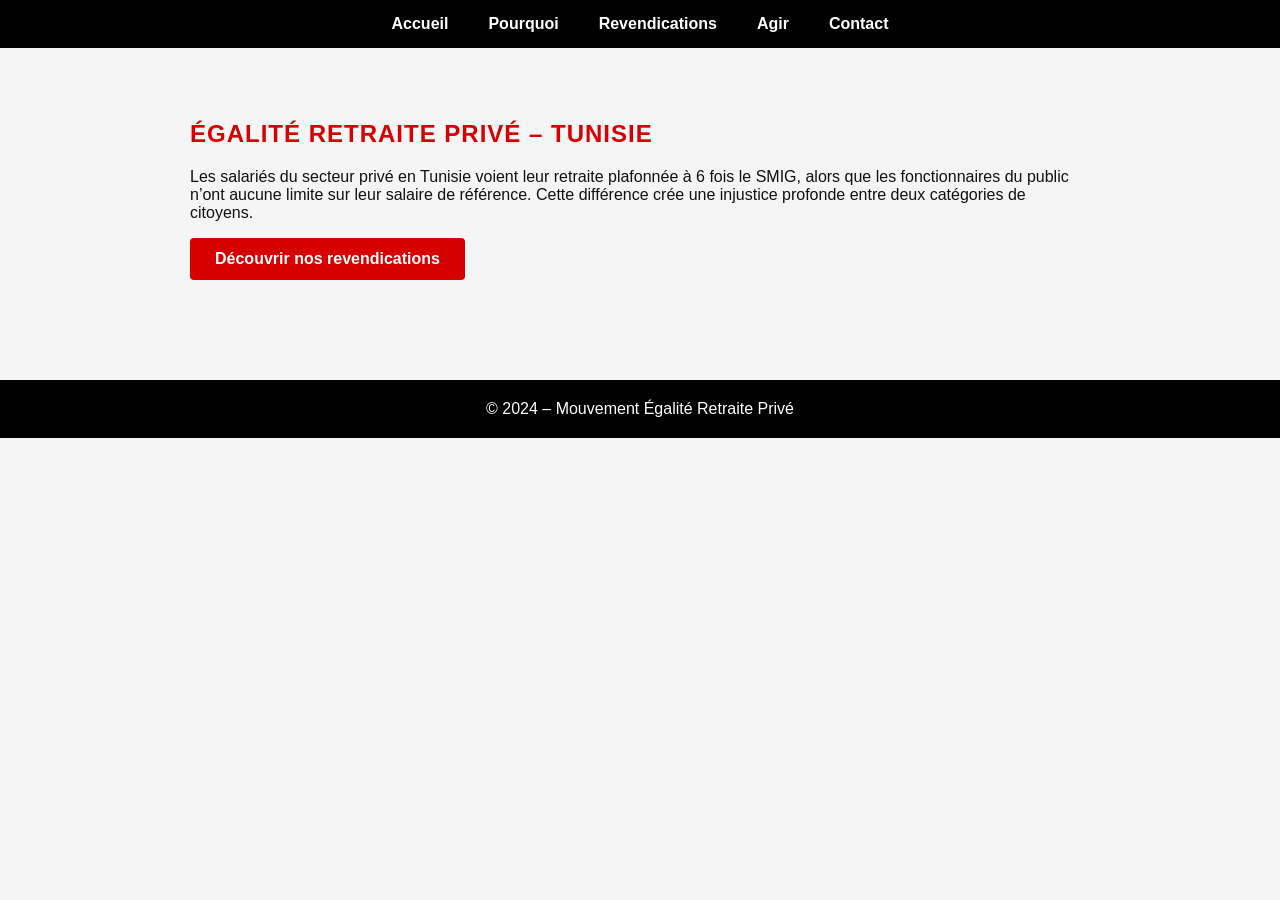
==== index.html @ 59d52c15 "Create index.html" ====
<!DOCTYPE html>
<html lang="fr">
<head>
    <meta charset="UTF-8">
    <title>Égalité Retraite Privé – Tunisie</title>
    <link rel="stylesheet" href="style.css">
</head>

<body>

<header>
    <nav>
        <a href="index.html">Accueil</a>
        <a href="pourquoi.html">Pourquoi</a>
        <a href="revendications.html">Revendications</a>
        <a href="agir.html">Agir</a>
        <a href="contact.html">Contact</a>
    </nav>
</header>

<section>
    <h1>Égalité Retraite Privé – Tunisie</h1>
    <p>
        Les salariés du secteur privé en Tunisie voient leur retraite plafonnée à 6 fois le SMIG,
        alors que les fonctionnaires du public n’ont aucune limite sur leur salaire de référence.
        Cette différence crée une injustice profonde entre deux catégories de citoyens.
    </p>

    <a class="btn" href="revendications.html">Découvrir nos revendications</a>
</section>

<footer>
    © 2024 – Mouvement Égalité Retraite Privé
</footer>

</body>
</html>
---- style.css ----
/* ----- STYLE GLOBAL ----- */

body {
    margin: 0;
    font-family: 'Montserrat', sans-serif;
    background: #f5f5f5;
    color: #111;
}

/* ----- MENU FIXE ----- */

header {
    background: #000;
    color: #fff;
    padding: 15px 0;
    position: fixed;
    top: 0;
    width: 100%;
    z-index: 1000;
}

nav {
    display: flex;
    justify-content: center;
    gap: 40px;
}

nav a {
    color: #fff;
    text-decoration: none;
    font-weight: 600;
}

nav a:hover {
    color: #D60000;
}

/* ----- SECTIONS ----- */

section {
    padding: 100px 20px 60px;
    max-width: 900px;
    margin: auto;
}

h1, h2 {
    color: #D60000;
    text-transform: uppercase;
    letter-spacing: 1px;
}

.black-section {
    background: #111;
    color: #fff;
    padding: 80px 20px;
}

.black-section h2 {
    color: #D60000;
}

/* ----- BOUTONS ----- */

.btn {
    display: inline-block;
    background: #D60000;
    color: #fff;
    padding: 12px 25px;
    text-decoration: none;
    border-radius: 4px;
    font-weight: bold;
}

.btn:hover {
    background: #b00000;
}

/* ----- FOOTER ----- */

footer {
    background: #000;
    color: #fff;
    text-align: center;
    padding: 20px;
    margin-top: 40px;
}
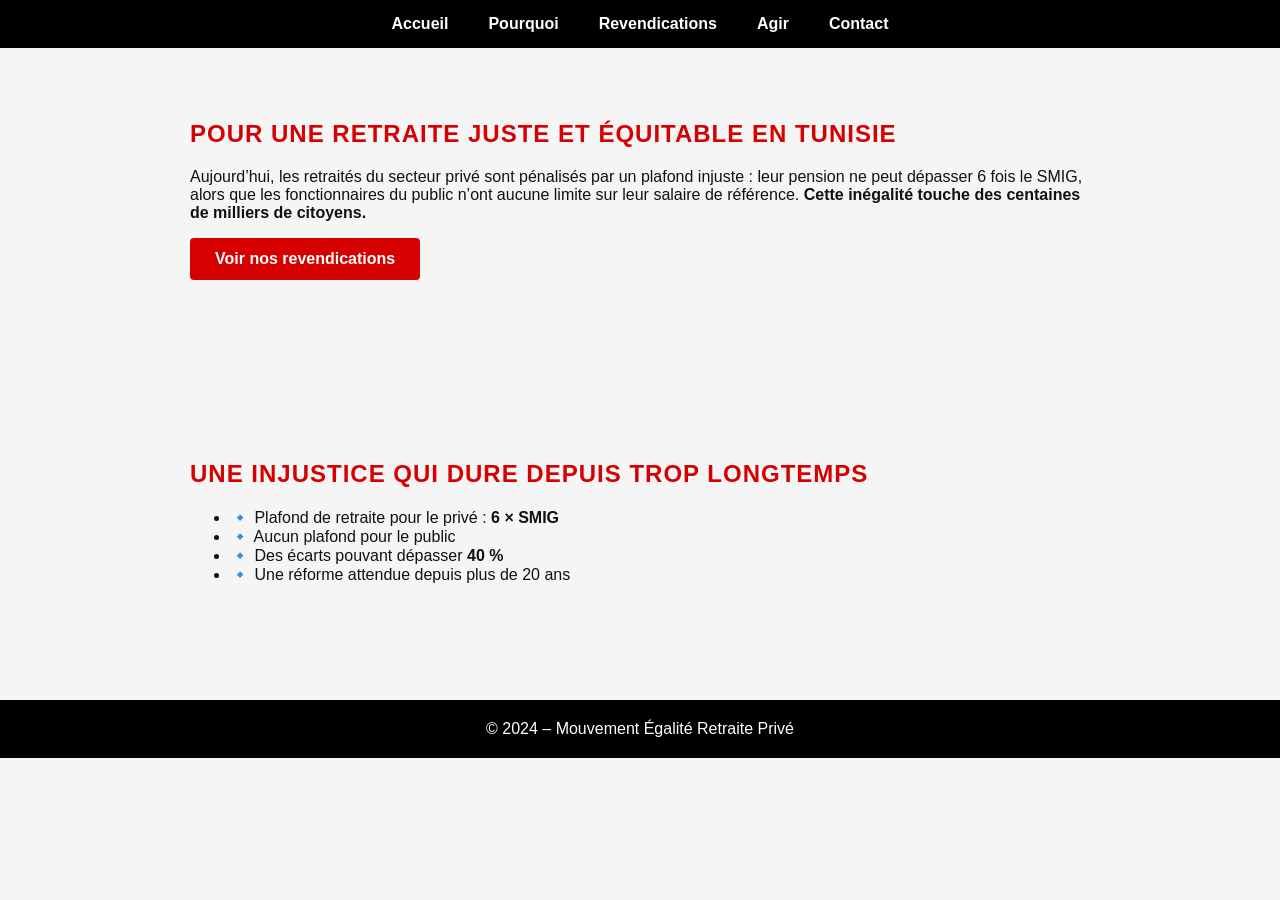
==== commit 8320cf62: "Update index.html" ====
--- a/index.html
+++ b/index.html
@@ -2,7 +2,7 @@
 <html lang="fr">
 <head>
     <meta charset="UTF-8">
-    <title>Égalité Retraite Privé – Tunisie</title>
+    <title>Égalité Retraite Privé – Publique Tunisie</title>
     <link rel="stylesheet" href="style.css">
 </head>
 
@@ -12,21 +12,32 @@
     <nav>
         <a href="index.html">Accueil</a>
         <a href="pourquoi.html">Pourquoi</a>
-        <a href="revendications.html">Revendications</a>
+        <a href="revendication.html">Revendications</a>
         <a href="agir.html">Agir</a>
         <a href="contact.html">Contact</a>
     </nav>
 </header>
 
-<section>
-    <h1>Égalité Retraite Privé – Tunisie</h1>
-    <p>
-        Les salariés du secteur privé en Tunisie voient leur retraite plafonnée à 6 fois le SMIG,
-        alors que les fonctionnaires du public n’ont aucune limite sur leur salaire de référence.
-        Cette différence crée une injustice profonde entre deux catégories de citoyens.
+<section class="hero">
+    <h1>Pour une retraite juste et équitable en Tunisie</h1>
+    <p class="intro">
+        Aujourd’hui, les retraités du secteur privé sont pénalisés par un plafond injuste : 
+        leur pension ne peut dépasser 6 fois le SMIG, alors que les fonctionnaires du public 
+        n’ont aucune limite sur leur salaire de référence.  
+        <strong>Cette inégalité touche des centaines de milliers de citoyens.</strong>
     </p>
 
-    <a class="btn" href="revendications.html">Découvrir nos revendications</a>
+    <a class="btn" href="revendication.html">Voir nos revendications</a>
+</section>
+
+<section class="facts">
+    <h2>Une injustice qui dure depuis trop longtemps</h2>
+    <ul>
+        <li>🔹 Plafond de retraite pour le privé : <strong>6 × SMIG</strong></li>
+        <li>🔹 Aucun plafond pour le public</li>
+        <li>🔹 Des écarts pouvant dépasser <strong>40 %</strong></li>
+        <li>🔹 Une réforme attendue depuis plus de 20 ans</li>
+    </ul>
 </section>
 
 <footer>
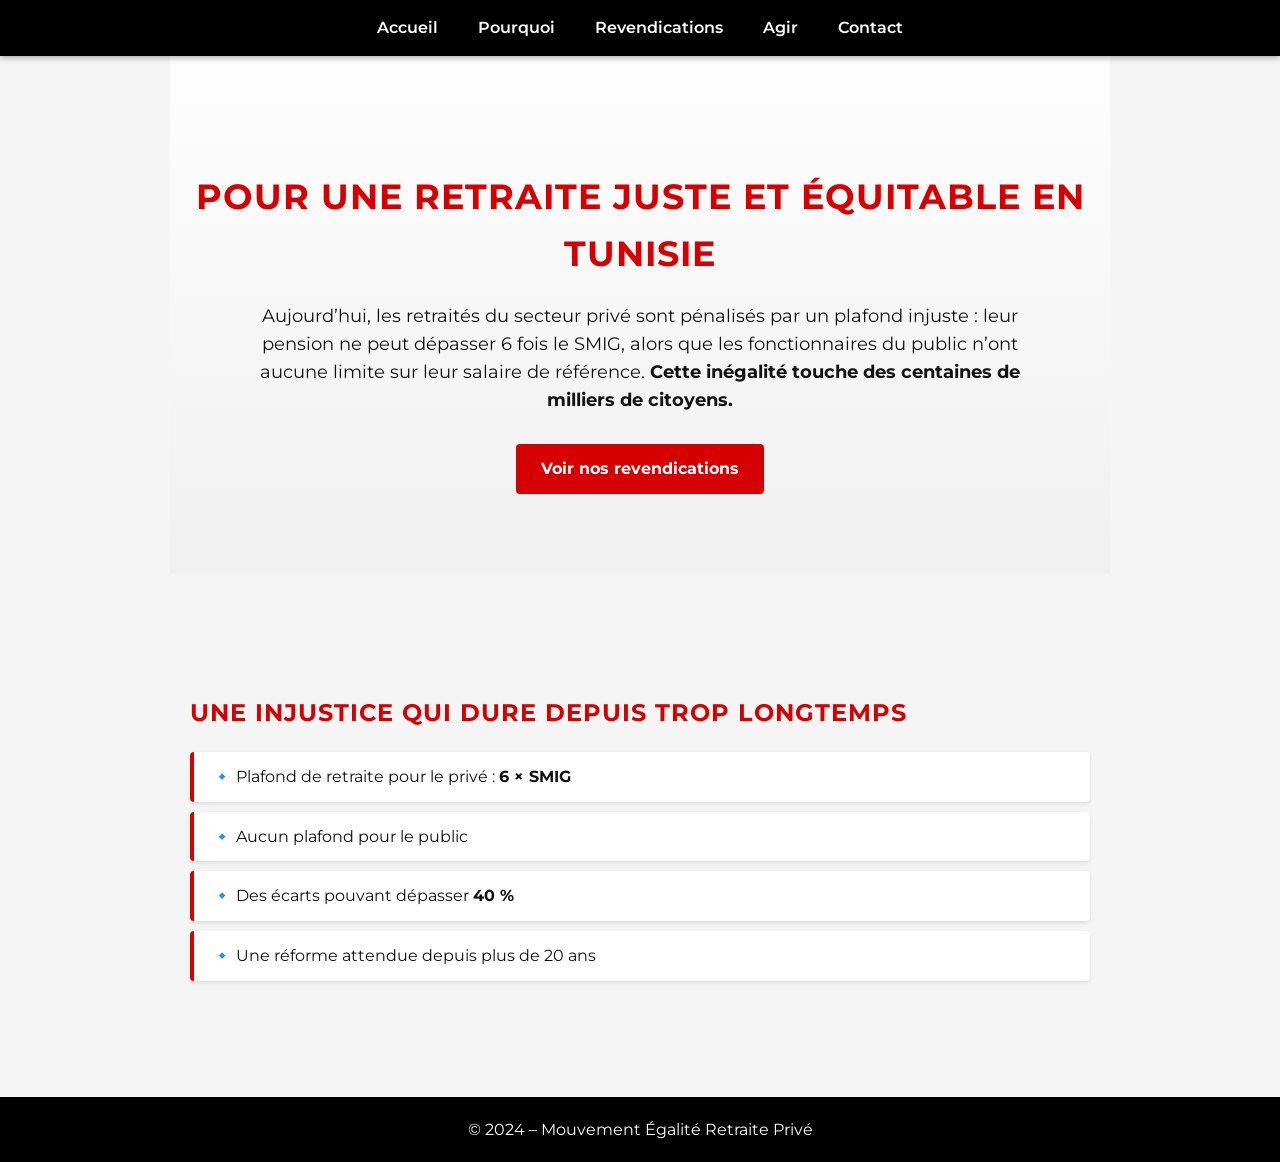
==== commit 35d22c89: "ok" ====
--- a/index.html
+++ b/index.html
@@ -12,7 +12,7 @@
     <nav>
         <a href="index.html">Accueil</a>
         <a href="pourquoi.html">Pourquoi</a>
-        <a href="revendication.html">Revendications</a>
+        <a href="revendications.html">Revendications</a>
         <a href="agir.html">Agir</a>
         <a href="contact.html">Contact</a>
     </nav>
@@ -27,7 +27,7 @@
         <strong>Cette inégalité touche des centaines de milliers de citoyens.</strong>
     </p>
 
-    <a class="btn" href="revendication.html">Voir nos revendications</a>
+    <a class="btn" href="revendications.html">Voir nos revendications</a>
 </section>
 
 <section class="facts">
--- a/style.css
+++ b/style.css
@@ -1,10 +1,13 @@
-/* ----- STYLE GLOBAL ----- */
+/* ----- GLOBAL ----- */
+
+@import url('https://fonts.googleapis.com/css2?family=Montserrat:wght@300;400;600;700&display=swap');
 
 body {
     margin: 0;
     font-family: 'Montserrat', sans-serif;
     background: #f5f5f5;
     color: #111;
+    line-height: 1.6;
 }
 
 /* ----- MENU FIXE ----- */
@@ -17,6 +20,7 @@
     top: 0;
     width: 100%;
     z-index: 1000;
+    box-shadow: 0 2px 6px rgba(0,0,0,0.3);
 }
 
 nav {
@@ -29,10 +33,31 @@
     color: #fff;
     text-decoration: none;
     font-weight: 600;
+    transition: color 0.3s ease;
 }
 
 nav a:hover {
     color: #D60000;
+}
+
+/* ----- HERO ----- */
+
+.hero {
+    padding: 140px 20px 80px;
+    text-align: center;
+    background: linear-gradient(to bottom, #ffffff, #f0f0f0);
+}
+
+.hero h1 {
+    font-size: 2.2em;
+    margin-bottom: 20px;
+}
+
+.hero .intro {
+    font-size: 1.1em;
+    max-width: 800px;
+    margin: auto;
+    margin-bottom: 30px;
 }
 
 /* ----- SECTIONS ----- */
@@ -49,14 +74,18 @@
     letter-spacing: 1px;
 }
 
-.black-section {
-    background: #111;
-    color: #fff;
-    padding: 80px 20px;
+.facts ul {
+    list-style: none;
+    padding: 0;
 }
 
-.black-section h2 {
-    color: #D60000;
+.facts li {
+    background: #fff;
+    padding: 12px 18px;
+    margin: 10px 0;
+    border-left: 4px solid #D60000;
+    border-radius: 4px;
+    box-shadow: 0 2px 4px rgba(0,0,0,0.1);
 }
 
 /* ----- BOUTONS ----- */
@@ -69,10 +98,12 @@
     text-decoration: none;
     border-radius: 4px;
     font-weight: bold;
+    transition: background 0.3s ease, transform 0.2s ease;
 }
 
 .btn:hover {
     background: #b00000;
+    transform: translateY(-2px);
 }
 
 /* ----- FOOTER ----- */
@@ -84,3 +115,20 @@
     padding: 20px;
     margin-top: 40px;
 }
+
+/* ----- RESPONSIVE ----- */
+
+@media (max-width: 700px) {
+    nav {
+        gap: 20px;
+        font-size: 0.9em;
+    }
+
+    .hero h1 {
+        font-size: 1.6em;
+    }
+
+    section {
+        padding: 80px 15px;
+    }
+}
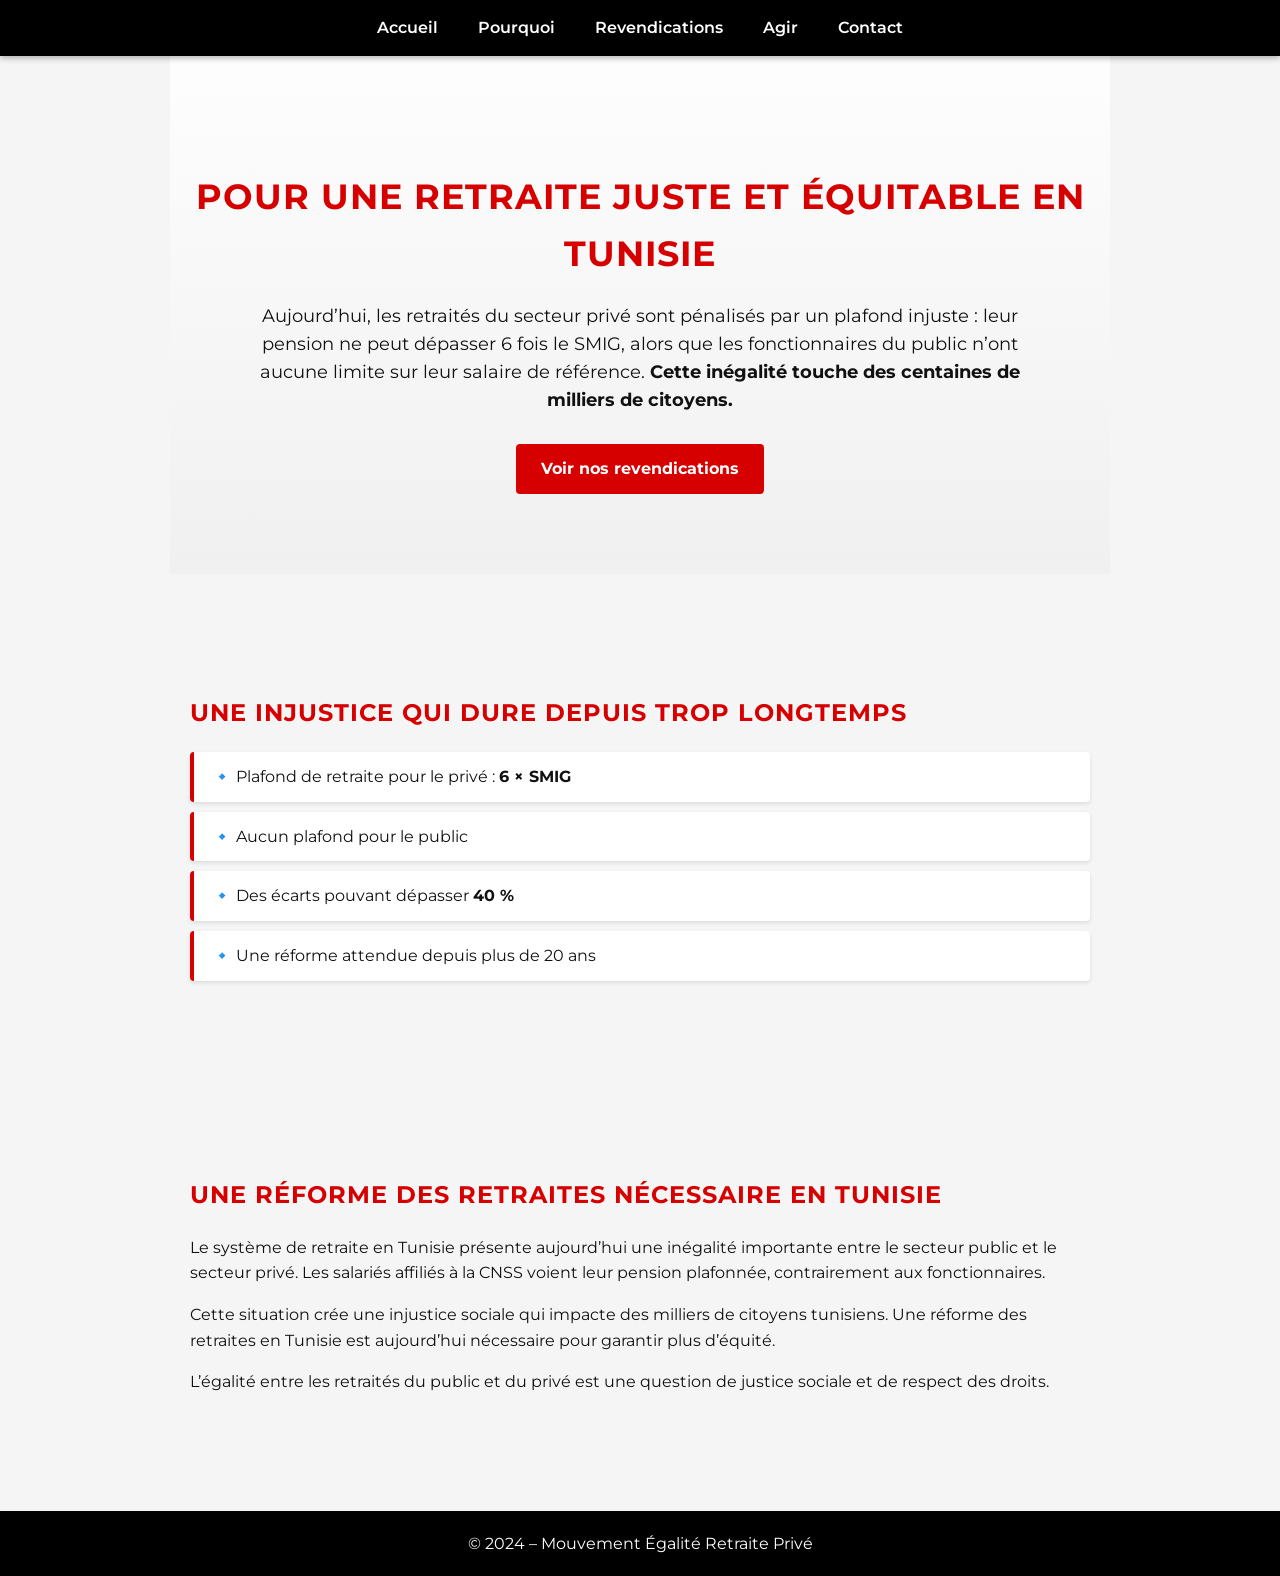
==== commit 8a46fc2e: "Update index.html" ====
--- a/index.html
+++ b/index.html
@@ -1,8 +1,10 @@
 <!DOCTYPE html>
 <html lang="fr">
 <head>
+    <meta name="google-site-verification" content="vjoZQYDXCVqqF-bR4-J7tSoAEVMWA6E02QJI7b6w6GQ" />
     <meta charset="UTF-8">
-    <title>Égalité Retraite Privé – Publique Tunisie</title>
+    <title>Injustice retraite Tunisie : privé vs public | Réforme urgente</title>
+    <meta name="description" content="Inégalité entre retraite privée et publique en Tunisie. Découvrez pourquoi des milliers de citoyens sont pénalisés et comment agir.">
     <link rel="stylesheet" href="style.css">
 </head>
 
@@ -39,7 +41,23 @@
         <li>🔹 Une réforme attendue depuis plus de 20 ans</li>
     </ul>
 </section>
+<section>
+    <h2>Une réforme des retraites nécessaire en Tunisie</h2>
+    
+    <p>
+        Le système de retraite en Tunisie présente aujourd’hui une inégalité importante entre le secteur public et le secteur privé.
+        Les salariés affiliés à la CNSS voient leur pension plafonnée, contrairement aux fonctionnaires.
+    </p>
 
+    <p>
+        Cette situation crée une injustice sociale qui impacte des milliers de citoyens tunisiens.
+        Une réforme des retraites en Tunisie est aujourd’hui nécessaire pour garantir plus d’équité.
+    </p>
+
+    <p>
+        L’égalité entre les retraités du public et du privé est une question de justice sociale et de respect des droits.
+    </p>
+</section>
 <footer>
     © 2024 – Mouvement Égalité Retraite Privé
 </footer>
